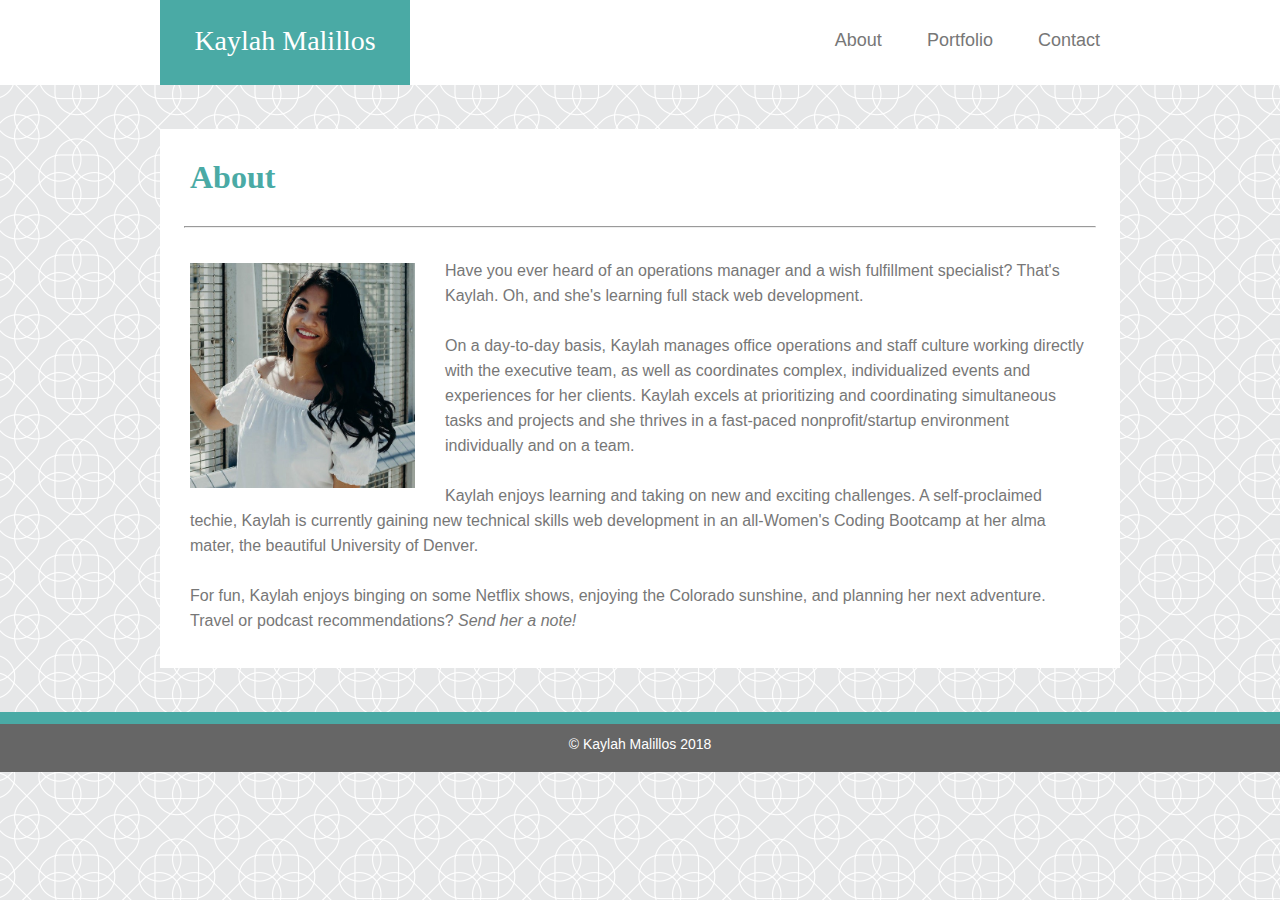
==== index.html @ f7cc78e7 "added/copied basic portfolio files form previous project" ====
<!DOCTYPE html>
<html lang="en-us">

<head>
    <meta charset="UTF-8">
    <title>About Kaylah Malillos</title>
    <link rel="stylesheet" type="text/css" href="assets/css/style.css">
</head>

<body>

<!-- Nav Bar -->
    <nav>
        <div class="wrapper">
            <figure id="logo">
                Kaylah Malillos 
            </figure>

            <div class="top-nav">
                <ul>
                    <li> <a href="index.html">About</a>  </li>
                    <li> <a href="portfolio.html">Portfolio</a> </li> 
                    <li> <a href="contact.html">Contact</a> </li> 
                </ul>
            </div>
        </div>
    </nav> 

<!-- Main Section -->
<div class="wrapper">

    <section>
        <h1>About</h1>

        <hr></hr>

        <img src="assets/images/About.jpg" class="about-img" alt="Kaylah Malillos pic">

        <p>
        Have you ever heard of an operations manager and a wish fulfillment specialist? That's Kaylah. Oh, and she's learning full stack web development.
        <br><br>

        On a day-to-day basis, Kaylah manages office operations and staff culture working directly with the executive team, as well as coordinates complex, individualized events and experiences for her clients. 
        Kaylah excels at prioritizing and coordinating simultaneous tasks and projects and she thrives in a fast-paced nonprofit/startup environment individually and on a team.
        <br><br>

        Kaylah enjoys learning and taking on new and exciting challenges. A self-proclaimed techie, Kaylah is currently gaining new technical skills web development in an all-Women's Coding Bootcamp at her alma mater, the beautiful University of Denver.
        <br><br>
        
        For fun, Kaylah enjoys binging on some Netflix shows, enjoying the Colorado sunshine, and planning her next adventure. Travel or podcast recommendations? 
        <a href="contact.html"><i> Send her a note! </i></a> 
        <br><br>
        </p>
            
        </div>

</div>

<!-- Footer -->
<footer class="footer">
    &copy; Kaylah Malillos 2018
</footer>

</body>

</html>
---- assets/css/style.css ----
* {
    box-sizing: border-box;
    margin: 0;
    padding: 0;
}

/* .clearfix::after {
    clear: both;
    content: "";
    display:block;
} */

body {
    background-image: url("../images/Body-Background.png");
    border: #ddd;
    color: #777;
    font-family: 'Arial', 'Helvetica Neue', Helvetica, sans-serif;
}

/* For Nav Bar */

nav {
    background: #fff;
    height: 85px;
    width: 100%;
}

#logo {
    height: 85px;
    width: 250px;
    background: #4aaaa5;
    color: #fff;
    float: left;
    font-family: 'Georgia', Times, Times New Roman, serif;
    font-size: 28px;
    font-weight: strong;
    text-align: center;
    text-decoration: none;
    padding-top: 25px;
}

.top-nav {
    text-align: center;
    font-size: 18px;
    padding-top: 30px;
}

ul {
    display: block;
    float: right;
}

li {
    display: inline;
    margin: 20px 20px;
}

a:link {
    color: #777;
    text-decoration: none;
}

a:visited {
    color: #777;
    text-decoration: none;
}

a:hover {
    color: #777;
    font-style: italic;
    text-decoration: underline;
}

a:active {
    background:#4aaaa5;
    color: #fff;
    font-style: italic;
    text-decoration: underline;
    
}

/* Main Section on all Pages */


.wrapper {
    clear: both;
    margin-left: auto;
    margin-right: auto;
    width: 100%;
    max-width: 960px;
}

section {
    background: #fff;
    text-align: left;
    height: 100%;
    width: 960px;
    margin: 44px 0;
}

h1, h2, h3, h4 {
    color: #4aaaa5;
    font-family: 'Georgia', Times, Times New Roman, serif;
    padding: 30px;
}

hr {
    background: #777;
    width: 95%;
    margin-left: auto;
    margin-right: auto;
    margin-bottom: 20px;
}

/* About Me Page */

.about-img {
    float: left;
    width: 225px;
    height: 225px;
    margin: 15px 30px 10px 30px;
}

p {
    font-size: 16px;
    line-height: 25px;
    text-align: left;
    padding: 10px 30px;
}

/* Portfolio Page */

.portfolio {
    position: relative;
    background: transparent;
    margin: 0;
    padding: 0; 
    height: 100%;  /* ~!~ NEED TO FIX HEIGHT ~!~ */
}

.portfolio-img {
    position: relative;
    background: transparent;
    margin: 0 10px;
    height: 200px;
    width: 280px;
}

.img-1{
    top: 0;
    left: 0;
}

.img-2{
    top: -200px;
    left: 310px;
}

.img-3{
    top: -170px;
    left: 0;
}

.img-4{
    top: -370px;
    left: 310px;
}

.img-5{
    top: -340px;
    left: 0;
}

.text-box {
    position: relative;
    background: #4aaaa5;
    color: #fff;
    font-family: 'Georgia', Times, Times New Roman, serif;
    font-size: 16px;
    text-align: center;
    width: 280px;
    height: 50px;
    top: -65px;
    left: 0;
    margin-left: 10px;
    margin-bottom: 8.5px;
    padding-top: 12px;
}

/* Contact Page */

.container {
    margin-bottom:30px;
    padding: 0 30px;
    width: 100%;
}

input[type=text], 
input[type=email],
textarea {
    margin-bottom: 20px; 
    padding: 10px; 
    width: 100%; 
}

textarea {
    height: 200px;
}

input[type=submit] {
    background: #4aaaa5;
    color: white;
    font-size: 16px;
    padding: 12px 20px;
    cursor: pointer;
}


 /* Footer */

footer {
    background: #666;
    border-top: 12px solid #4aaaa5;
    color: #fff;
    font-size: 14px;
    height: 60px;
    padding-top: 12px;
    text-align: center;
    width: 100%;
}

/* .footer {
    position: fixed;
    left: 0;
    bottom: 0;
    width: 100%;
} */
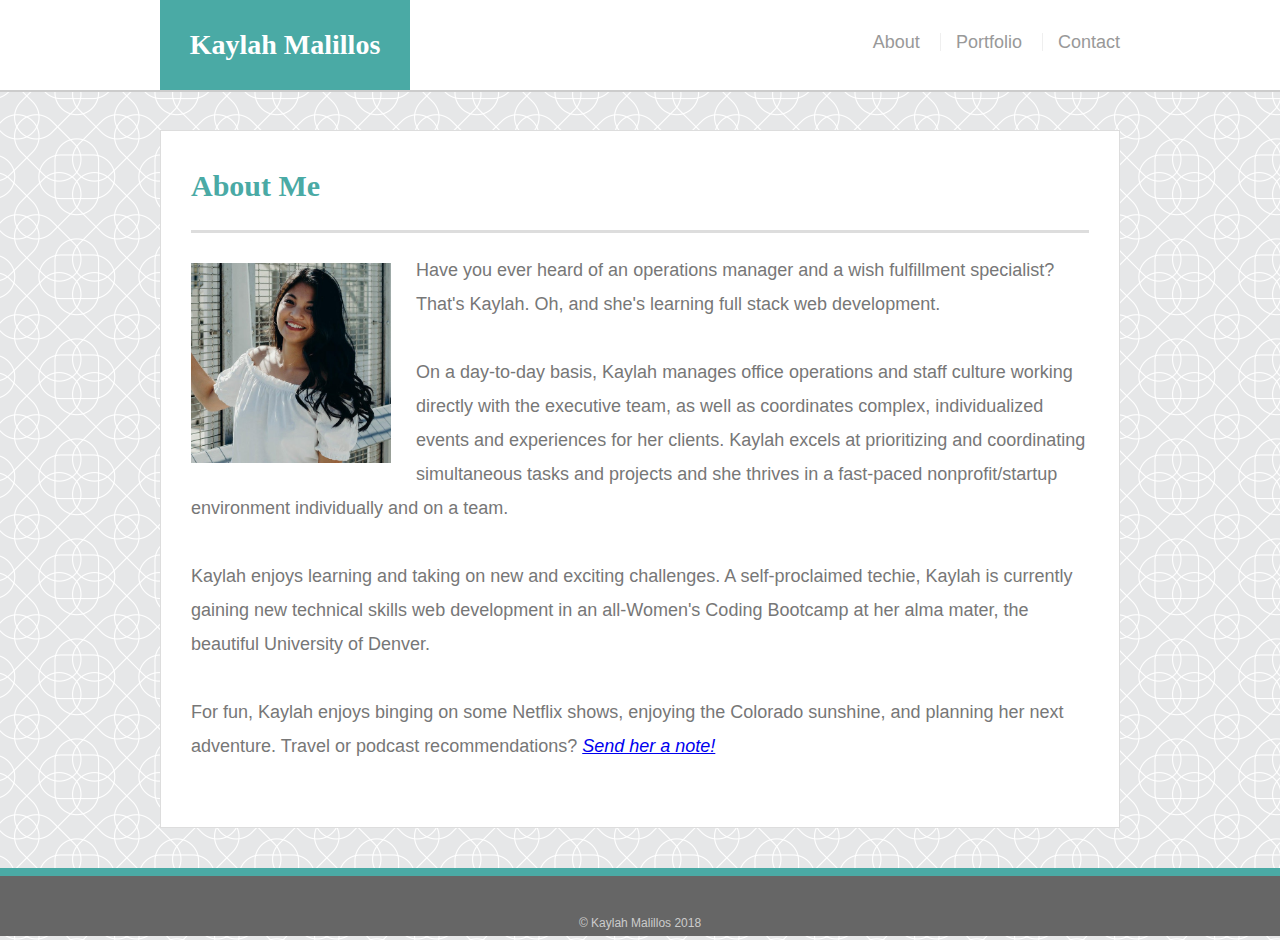
==== commit e641853b: "added code to files - nearly finished draft" ====
--- a/index.html
+++ b/index.html
@@ -2,65 +2,53 @@
 <html lang="en-us">
 
 <head>
-    <meta charset="UTF-8">
-    <title>About Kaylah Malillos</title>
-    <link rel="stylesheet" type="text/css" href="assets/css/style.css">
+  <meta charset="UTF-8">
+  <title>About Kaylah Malillos</title>
+  <link rel="stylesheet" type="text/css" href="assets/css/style.css">
+  <meta name="viewport" content="width=device-width, initial-scale=1.0">
 </head>
 
 <body>
 
-<!-- Nav Bar -->
-    <nav>
-        <div class="wrapper">
-            <figure id="logo">
-                Kaylah Malillos 
-            </figure>
+  <header id="masthead">
+    <div class="wrapper">
+      <a href="index.html" id="logo">Kaylah Malillos</a>
+      <nav>
+        <a href="index.html">About</a>
+        <a href="portfolio.html">Portfolio</a>
+        <a href="contact.html">Contact</a>
+      </nav>
+    </div>
+  </header>
 
-            <div class="top-nav">
-                <ul>
-                    <li> <a href="index.html">About</a>  </li>
-                    <li> <a href="portfolio.html">Portfolio</a> </li> 
-                    <li> <a href="contact.html">Contact</a> </li> 
-                </ul>
-            </div>
-        </div>
-    </nav> 
+  <div id="main-container" class="container">
+    <section class="main-section">
+      <h1>About Me</h1>
 
-<!-- Main Section -->
-<div class="wrapper">
-
-    <section>
-        <h1>About</h1>
-
-        <hr></hr>
-
-        <img src="assets/images/About.jpg" class="about-img" alt="Kaylah Malillos pic">
+      <img src="assets/images/About.jpg" class="auth-image" alt="Kaylah Malillos">
 
         <p>
         Have you ever heard of an operations manager and a wish fulfillment specialist? That's Kaylah. Oh, and she's learning full stack web development.
         <br><br>
-
         On a day-to-day basis, Kaylah manages office operations and staff culture working directly with the executive team, as well as coordinates complex, individualized events and experiences for her clients. 
         Kaylah excels at prioritizing and coordinating simultaneous tasks and projects and she thrives in a fast-paced nonprofit/startup environment individually and on a team.
         <br><br>
-
         Kaylah enjoys learning and taking on new and exciting challenges. A self-proclaimed techie, Kaylah is currently gaining new technical skills web development in an all-Women's Coding Bootcamp at her alma mater, the beautiful University of Denver.
         <br><br>
-        
         For fun, Kaylah enjoys binging on some Netflix shows, enjoying the Colorado sunshine, and planning her next adventure. Travel or podcast recommendations? 
         <a href="contact.html"><i> Send her a note! </i></a> 
         <br><br>
         </p>
-            
-        </div>
+        
+    </section>
 
-</div>
+  </div>
 
-<!-- Footer -->
-<footer class="footer">
-    &copy; Kaylah Malillos 2018
-</footer>
-
+  <footer>
+    <div class="container">
+        &copy; Kaylah Malillos 2018
+    </div>
+  </footer>
 </body>
 
-</html>+</html>
--- a/assets/css/style.css
+++ b/assets/css/style.css
@@ -1,241 +1,333 @@
-* {
+body {
+    font-family: Arial, "Helvetica Neue", Helvetica, sans-serif;
+    font-size: 18px;
+    line-height: 34px;
+    color: #777777;
+    background: url("../images/Body-Background.png");
+  }
+  
+  * {
     box-sizing: border-box;
+    padding: 0;
     margin: 0;
-    padding: 0;
-}
-
-/* .clearfix::after {
-    clear: both;
-    content: "";
-    display:block;
-} */
-
-body {
-    background-image: url("../images/Body-Background.png");
-    border: #ddd;
-    color: #777;
-    font-family: 'Arial', 'Helvetica Neue', Helvetica, sans-serif;
-}
-
-/* For Nav Bar */
-
-nav {
-    background: #fff;
-    height: 85px;
-    width: 100%;
-}
-
-#logo {
-    height: 85px;
+  }
+  
+  /* general */
+  
+  .wrapper {
+    width: 100%;
+    max-width: 960px;
+    margin: 0 auto;
+    clear: both;
+  }
+
+  .container {
+    width: 100%;
+    max-width: 960px;
+    margin: 0 auto;
+    clear: both;
+  }
+  
+  h1,
+  h2,
+  h3,
+  p {
+    margin-bottom: 20px;
+  }
+  
+  p:last-child {
+    margin-bottom: 0;
+  }
+  
+  h1,
+  h2,
+  h3 {
+    font-family: Georgia, Times, "Times New Roman", serif;
+    font-weight: 700;
+    color: #4aaaa5;
+  }
+  
+  h1 {
+    padding-bottom: 20px;
+    font-size: 30px;
+    line-height: 49px;
+    border-bottom: 3px solid #dddddd;
+  }
+  
+  h2,
+  h3 {
+    font-size: 22px;
+  }
+  
+  /* header */
+  
+  #masthead {
+    position: fixed;
+    z-index: 99;
+    width: 100%;
+    margin: 0 0 30px;
+    overflow: auto;
+    color: #ffffff;
+    background: #ffffff;
+    border-bottom: 2px solid #cccccc;
+  }
+  
+  #logo {
+    
     width: 250px;
-    background: #4aaaa5;
-    color: #fff;
-    float: left;
-    font-family: 'Georgia', Times, Times New Roman, serif;
-    font-size: 28px;
-    font-weight: strong;
+    height: 90px;
+    
+    
+    line-height: 90px;
+    
     text-align: center;
     text-decoration: none;
-    padding-top: 25px;
+  
+    background: #4aaaa5;
+    color: #ffffff;
+    float: left;
+    font-family: Georgia, Times, "Times New Roman", serif;
+    font-size: 28px;
+    font-weight: 650;
+  }
+  
+  nav {
+    float: right;
+    margin-top: 25px;
+  }
+  
+  nav a {
+    display: inline-block;
+    padding-left: 15px;
+    margin-left: 15px;
+    line-height: 18px;
+    color: #999;
+    text-decoration: none;
+    border-left: 1px solid #efefef;
+  }
+  
+  nav a:first-child {
+    border-left: 0 none;
+  }
+  
+  /* footer */
+  
+  footer {
+    padding: 30px 0;
+    clear: both;
+    font-size: 12px;
+    color: #ffffff;
+    color: #cccccc;
+    text-align: center;
+    background: #666666;
+    border-top: 8px solid #4aaaa5;
+    height: 50px;
+  }
+  
+  h3, h2 {
+    padding-bottom: 20px;
+    margin-bottom: 15px;
+    line-height: 22px;
+    border-bottom: 2px solid #eeeeee;
+  }
+  
+  /* main */
+  
+  #main-container {
+    padding-top: 130px;
+    min-height: calc(100vh - 70px);
+  }
+  
+  .main-section {
+    float: left;
+    width: 100%;
+    max-width: 960px;
+    padding: 30px;
+    margin: 0 0 40px;
+    background: #ffffff;
+    border: 1px solid #dddddd;
+  }
+  
+  /* portfolio page */
+  
+  .work {
+    position: relative;
+    float: left;
+    width: 274px;
+    margin: 20px 0 25px;
+    overflow: auto;
+  }
+  
+  .work:nth-child(even) {
+    margin-right: 40px;
+  }
+  
+  .work img {
+    width: 100%;
+    border: 0 none;
+    opacity: 0.8;
+  }
+  
+  .work h3 {
+    position: absolute;
+    bottom: 20px;
+    width: 100%;
+    padding: 15px;
+    margin-bottom: 0;
+    font-weight: 300;
+    line-height: 30px;
+    color: #ffffff;
+    text-align: center;
+    background: #4aaaa5;
+    border-bottom: 0;
+  }
+  
+  .auth-image {
+    float: left;
+    width: 200px;
+    height: auto;
+    margin-top: 10px;
+    margin-right: 25px;
+  }
+  
+  /* contact page */
+  
+  #contact-form ul {
+    margin-bottom: 20px;
+  }
+  
+  #contact-form li {
+    margin-bottom: 10px;
+  }
+  
+  label,
+  input[type=text],
+  input[type=email],
+  textarea {
+    display: block;
+    width: 100%;
+  }
+  
+  input[type=text],
+  input[type=email],
+  textarea {
+    height: 35px;
+    padding: 0 10px;
+    font-size: 14px;
+    border: 1px solid #dddddd;
+  }
+  
+  textarea {
+    height: 200px;
+  }
+  
+  input[type=submit] {
+    padding: 10px 30px;
+    font-size: 18px;
+    color: #ffffff;
+    cursor: pointer;
+    background: #4aaaa5;
+    border: 0 none;
+  }
+
+/* Desktop */
+@media screen and (max-width: 980px) {
+  
+  .wrapper {
+    width: 95%;
+    max-width: 960px;
+    margin: 0 auto;
+    clear: both;
+  }
+
+  nav {
+    float: right;
+    margin-top: 25px;
+    margin-right: 30px;
+  }
+
+  .container {
+    width: 95%;
+    max-width: 960px;
+    margin: 0 auto;
+    clear: both;
+  }
+
+  .main-section {
+    float: left;
+    width: 650px;
+    padding: 30px;
+    margin: 0 0 40px;
+    background: #ffffff;
+    border: 1px solid #dddddd;
+  }
+
 }
 
-.top-nav {
+/* Tablet */
+@media screen and (max-width: 768px) {
+
+  .wrapper {
+    width: 98%;
+    margin: 0 15px;
+    clear: both;
+  }
+
+  nav {
+    float: right;
+    margin-top: 25px;
+    margin-right: 30px;
+  }
+
+  .container {
+    width: 98%;
+    margin: 0 15px;
+    clear: both;
+  }
+
+  .main-section {
+    float: left;
+    width: 95%;
+    background: #ffffff;
+    border: 1px solid #dddddd;
+  }
+
+  .auth-image,{
+    float: left;
+    width: 50%;
+  }
+
+}
+
+/* Cellphone */
+@media screen and (max-width: 640px) {
+
+  .wrapper,  
+  #logo,
+  nav {
     text-align: center;
-    font-size: 18px;
-    padding-top: 30px;
+    margin: 0 0 10px 0;
+    position: static;
+    width: 100%;
+  }
+
+  .container {
+    width: 99%;
+  }
+
+  .main-section {
+    margin-top: 30px;
+  }
+
+  .auth-image,
+  .work {
+    float: left;
+    width: 100%;
+  }
+
 }
 
-ul {
-    display: block;
-    float: right;
-}
-
-li {
-    display: inline;
-    margin: 20px 20px;
-}
-
-a:link {
-    color: #777;
-    text-decoration: none;
-}
-
-a:visited {
-    color: #777;
-    text-decoration: none;
-}
-
-a:hover {
-    color: #777;
-    font-style: italic;
-    text-decoration: underline;
-}
-
-a:active {
-    background:#4aaaa5;
-    color: #fff;
-    font-style: italic;
-    text-decoration: underline;
-    
-}
-
-/* Main Section on all Pages */
-
-
-.wrapper {
-    clear: both;
-    margin-left: auto;
-    margin-right: auto;
-    width: 100%;
-    max-width: 960px;
-}
-
-section {
-    background: #fff;
-    text-align: left;
-    height: 100%;
-    width: 960px;
-    margin: 44px 0;
-}
-
-h1, h2, h3, h4 {
-    color: #4aaaa5;
-    font-family: 'Georgia', Times, Times New Roman, serif;
-    padding: 30px;
-}
-
-hr {
-    background: #777;
-    width: 95%;
-    margin-left: auto;
-    margin-right: auto;
-    margin-bottom: 20px;
-}
-
-/* About Me Page */
-
-.about-img {
-    float: left;
-    width: 225px;
-    height: 225px;
-    margin: 15px 30px 10px 30px;
-}
-
-p {
-    font-size: 16px;
-    line-height: 25px;
-    text-align: left;
-    padding: 10px 30px;
-}
-
-/* Portfolio Page */
-
-.portfolio {
-    position: relative;
-    background: transparent;
-    margin: 0;
-    padding: 0; 
-    height: 100%;  /* ~!~ NEED TO FIX HEIGHT ~!~ */
-}
-
-.portfolio-img {
-    position: relative;
-    background: transparent;
-    margin: 0 10px;
-    height: 200px;
-    width: 280px;
-}
-
-.img-1{
-    top: 0;
-    left: 0;
-}
-
-.img-2{
-    top: -200px;
-    left: 310px;
-}
-
-.img-3{
-    top: -170px;
-    left: 0;
-}
-
-.img-4{
-    top: -370px;
-    left: 310px;
-}
-
-.img-5{
-    top: -340px;
-    left: 0;
-}
-
-.text-box {
-    position: relative;
-    background: #4aaaa5;
-    color: #fff;
-    font-family: 'Georgia', Times, Times New Roman, serif;
-    font-size: 16px;
-    text-align: center;
-    width: 280px;
-    height: 50px;
-    top: -65px;
-    left: 0;
-    margin-left: 10px;
-    margin-bottom: 8.5px;
-    padding-top: 12px;
-}
-
-/* Contact Page */
-
-.container {
-    margin-bottom:30px;
-    padding: 0 30px;
-    width: 100%;
-}
-
-input[type=text], 
-input[type=email],
-textarea {
-    margin-bottom: 20px; 
-    padding: 10px; 
-    width: 100%; 
-}
-
-textarea {
-    height: 200px;
-}
-
-input[type=submit] {
-    background: #4aaaa5;
-    color: white;
-    font-size: 16px;
-    padding: 12px 20px;
-    cursor: pointer;
-}
-
-
- /* Footer */
-
-footer {
-    background: #666;
-    border-top: 12px solid #4aaaa5;
-    color: #fff;
-    font-size: 14px;
-    height: 60px;
-    padding-top: 12px;
-    text-align: center;
-    width: 100%;
-}
-
-/* .footer {
-    position: fixed;
-    left: 0;
-    bottom: 0;
-    width: 100%;
-} */
-
-
-
-
+  
+
+
+  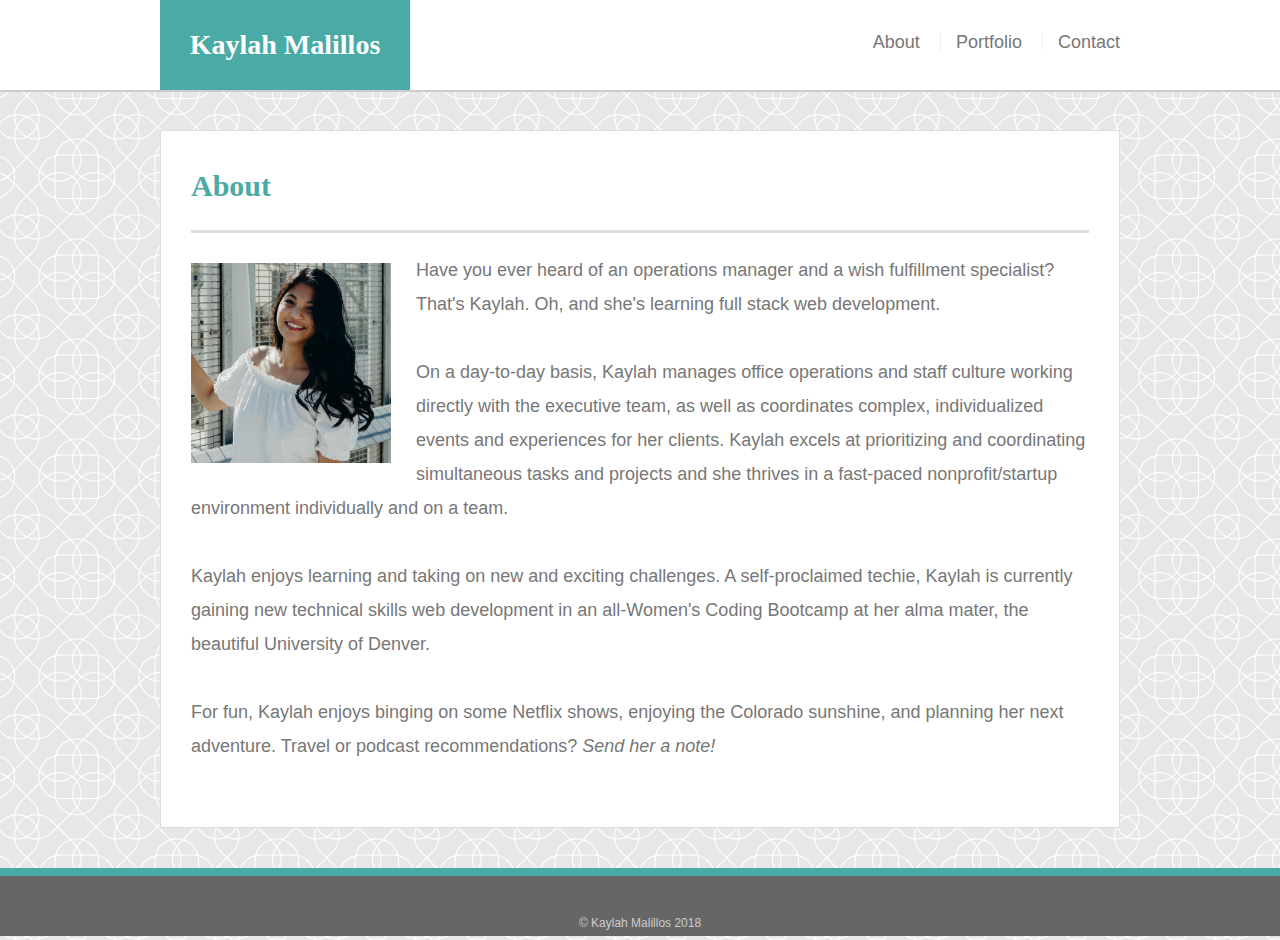
==== commit dd5510e1: "edited some code to files - ready for homework submission" ====
--- a/index.html
+++ b/index.html
@@ -23,7 +23,7 @@
 
   <div id="main-container" class="container">
     <section class="main-section">
-      <h1>About Me</h1>
+      <h1>About</h1>
 
       <img src="assets/images/About.jpg" class="auth-image" alt="Kaylah Malillos">
 
--- a/assets/css/style.css
+++ b/assets/css/style.css
@@ -1,9 +1,9 @@
 body {
+    background: url("../images/Body-Background.png");
+    color: #777;
     font-family: Arial, "Helvetica Neue", Helvetica, sans-serif;
     font-size: 18px;
     line-height: 34px;
-    color: #777777;
-    background: url("../images/Body-Background.png");
   }
   
   * {
@@ -54,12 +54,15 @@
     border-bottom: 3px solid #dddddd;
   }
   
-  h2,
-  h3 {
+  h3, h2 {
+    padding-bottom: 20px;
     font-size: 22px;
-  }
-  
-  /* header */
+     margin-bottom: 15px;
+    line-height: 22px;
+    border-bottom: 2px solid #eeeeee;
+  }
+  
+  /* nav bar */
   
   #masthead {
     position: fixed;
@@ -109,28 +112,23 @@
   nav a:first-child {
     border-left: 0 none;
   }
-  
-  /* footer */
-  
-  footer {
-    padding: 30px 0;
-    clear: both;
-    font-size: 12px;
-    color: #ffffff;
-    color: #cccccc;
-    text-align: center;
-    background: #666666;
-    border-top: 8px solid #4aaaa5;
-    height: 50px;
-  }
-  
-  h3, h2 {
-    padding-bottom: 20px;
-    margin-bottom: 15px;
-    line-height: 22px;
-    border-bottom: 2px solid #eeeeee;
-  }
-  
+
+  a:link {
+    color: #777;
+    text-decoration: none;
+}
+
+  a:visited {
+      color: #777;
+      text-decoration: none;
+  }
+
+  a:hover {
+      color: #777;
+      font-style: italic;
+      text-decoration: underline;
+  }
+
   /* main */
   
   #main-container {
@@ -230,6 +228,22 @@
     border: 0 none;
   }
 
+  /* footer */
+
+  footer {
+    padding: 30px 0;
+    clear: both;
+    font-size: 12px;
+    color: #ffffff;
+    color: #cccccc;
+    text-align: center;
+    background: #666666;
+    border-top: 8px solid #4aaaa5;
+    height: 50px;
+  }
+
+/* MEDIA QUERIES */
+
 /* Desktop */
 @media screen and (max-width: 980px) {
   
@@ -302,23 +316,27 @@
 /* Cellphone */
 @media screen and (max-width: 640px) {
 
+  #masthead {
+    position: static;
+    margin: 0;
+  }
+
   .wrapper,  
   #logo,
   nav {
-    text-align: center;
+   text-align: center;
     margin: 0 0 10px 0;
-    position: static;
-    width: 100%;
+    width: 100%;
+  }
+
+  #main-container {
+    padding-top: 20px;
   }
 
   .container {
     width: 99%;
   }
 
-  .main-section {
-    margin-top: 30px;
-  }
-
   .auth-image,
   .work {
     float: left;
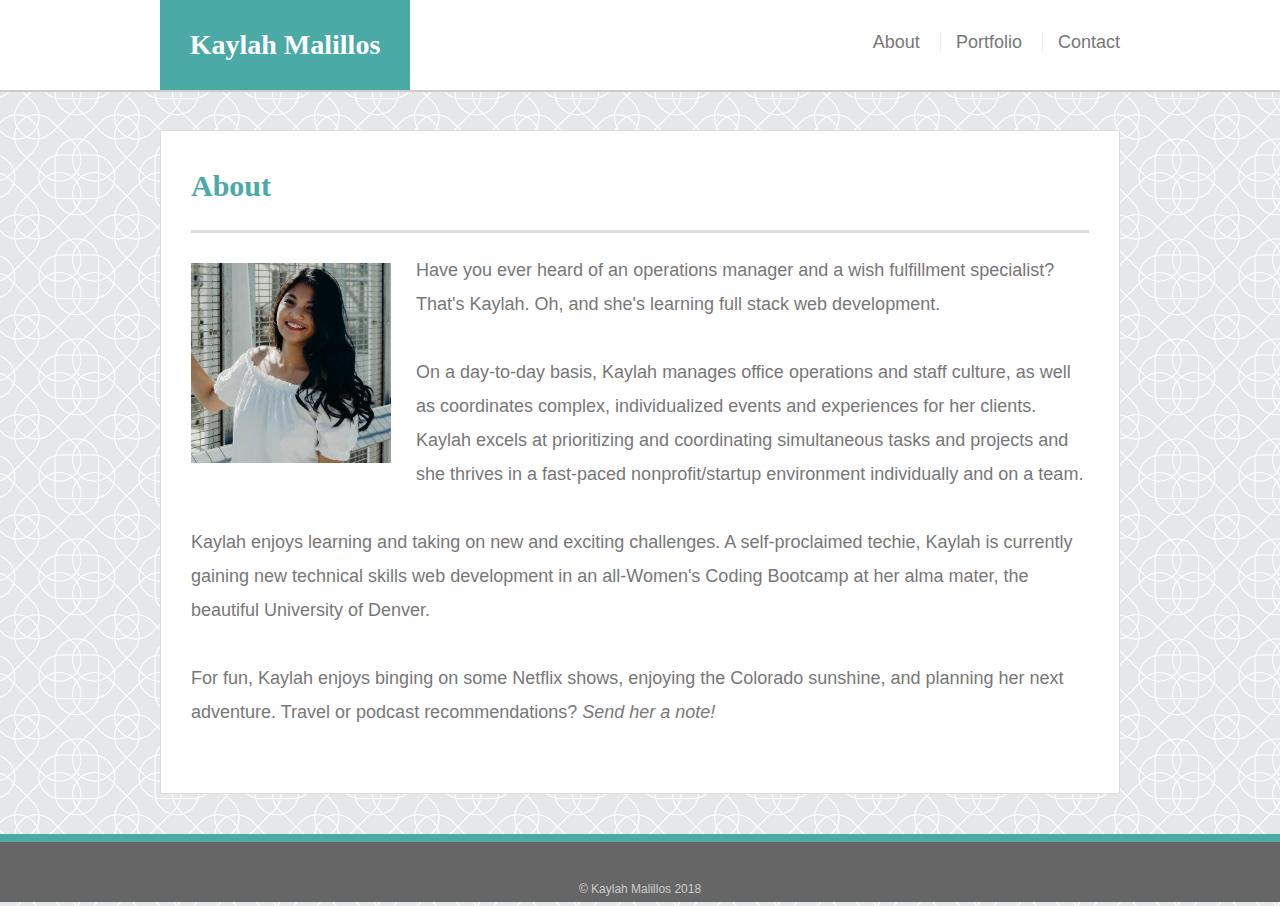
==== commit 8ab79601: "added new images to portfolio page and fixed a link" ====
--- a/index.html
+++ b/index.html
@@ -30,7 +30,7 @@
         <p>
         Have you ever heard of an operations manager and a wish fulfillment specialist? That's Kaylah. Oh, and she's learning full stack web development.
         <br><br>
-        On a day-to-day basis, Kaylah manages office operations and staff culture working directly with the executive team, as well as coordinates complex, individualized events and experiences for her clients. 
+        On a day-to-day basis, Kaylah manages office operations and staff culture, as well as coordinates complex, individualized events and experiences for her clients. 
         Kaylah excels at prioritizing and coordinating simultaneous tasks and projects and she thrives in a fast-paced nonprofit/startup environment individually and on a team.
         <br><br>
         Kaylah enjoys learning and taking on new and exciting challenges. A self-proclaimed techie, Kaylah is currently gaining new technical skills web development in an all-Women's Coding Bootcamp at her alma mater, the beautiful University of Denver.
--- a/assets/css/style.css
+++ b/assets/css/style.css
@@ -161,9 +161,9 @@
   }
   
   .work img {
-    width: 100%;
-    border: 0 none;
-    opacity: 0.8;
+    height: 180px;
+    width: 274px;
+    border: 1px solid #777;
   }
   
   .work h3 {
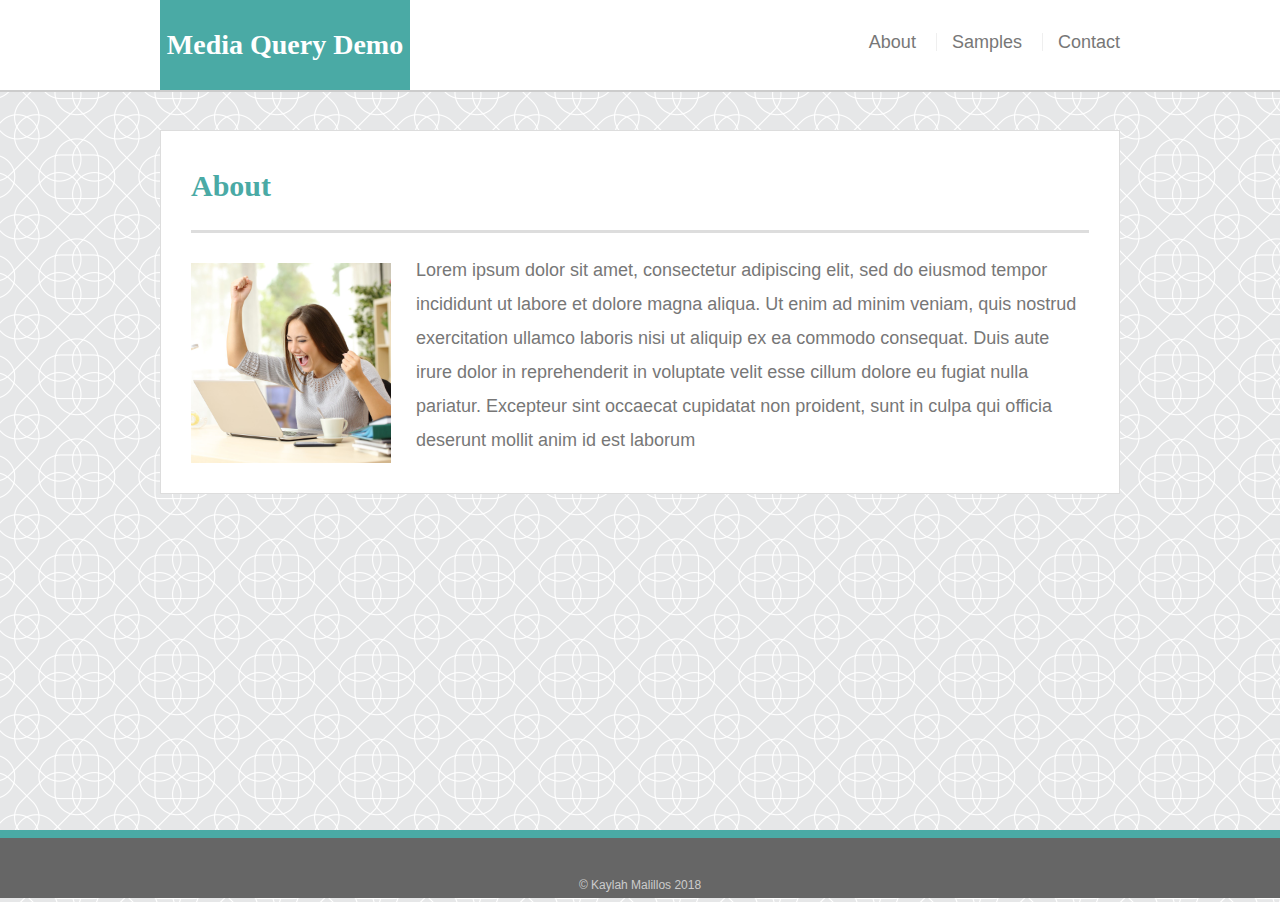
==== commit 4583eb1b: "standardized sample" ====
--- a/index.html
+++ b/index.html
@@ -3,7 +3,7 @@
 
 <head>
   <meta charset="UTF-8">
-  <title>About Kaylah Malillos</title>
+  <title>Media Query Demo</title>
   <link rel="stylesheet" type="text/css" href="assets/css/style.css">
   <meta name="viewport" content="width=device-width, initial-scale=1.0">
 </head>
@@ -12,10 +12,10 @@
 
   <header id="masthead">
     <div class="wrapper">
-      <a href="index.html" id="logo">Kaylah Malillos</a>
+      <a href="index.html" id="logo">Media Query Demo</a>
       <nav>
         <a href="index.html">About</a>
-        <a href="portfolio.html">Portfolio</a>
+        <a href="portfolio.html">Samples</a>
         <a href="contact.html">Contact</a>
       </nav>
     </div>
@@ -26,29 +26,23 @@
       <h1>About</h1>
 
       <img src="assets/images/About.jpg" class="auth-image" alt="Kaylah Malillos">
+      <p>
+        Lorem ipsum dolor sit amet, consectetur adipiscing elit, sed do eiusmod tempor incididunt ut labore et dolore
+        magna aliqua. Ut enim ad minim veniam, quis nostrud exercitation ullamco laboris nisi ut aliquip ex ea commodo
+        consequat. Duis aute irure dolor in reprehenderit in voluptate velit esse cillum dolore eu fugiat nulla
+        pariatur. Excepteur sint occaecat cupidatat non proident, sunt in culpa qui officia deserunt mollit anim id est
+        laborum
+      </p>
 
-        <p>
-        Have you ever heard of an operations manager and a wish fulfillment specialist? That's Kaylah. Oh, and she's learning full stack web development.
-        <br><br>
-        On a day-to-day basis, Kaylah manages office operations and staff culture, as well as coordinates complex, individualized events and experiences for her clients. 
-        Kaylah excels at prioritizing and coordinating simultaneous tasks and projects and she thrives in a fast-paced nonprofit/startup environment individually and on a team.
-        <br><br>
-        Kaylah enjoys learning and taking on new and exciting challenges. A self-proclaimed techie, Kaylah is currently gaining new technical skills web development in an all-Women's Coding Bootcamp at her alma mater, the beautiful University of Denver.
-        <br><br>
-        For fun, Kaylah enjoys binging on some Netflix shows, enjoying the Colorado sunshine, and planning her next adventure. Travel or podcast recommendations? 
-        <a href="contact.html"><i> Send her a note! </i></a> 
-        <br><br>
-        </p>
-        
     </section>
 
   </div>
 
   <footer>
     <div class="container">
-        &copy; Kaylah Malillos 2018
+      &copy; Kaylah Malillos 2018
     </div>
   </footer>
 </body>
 
-</html>
+</html>